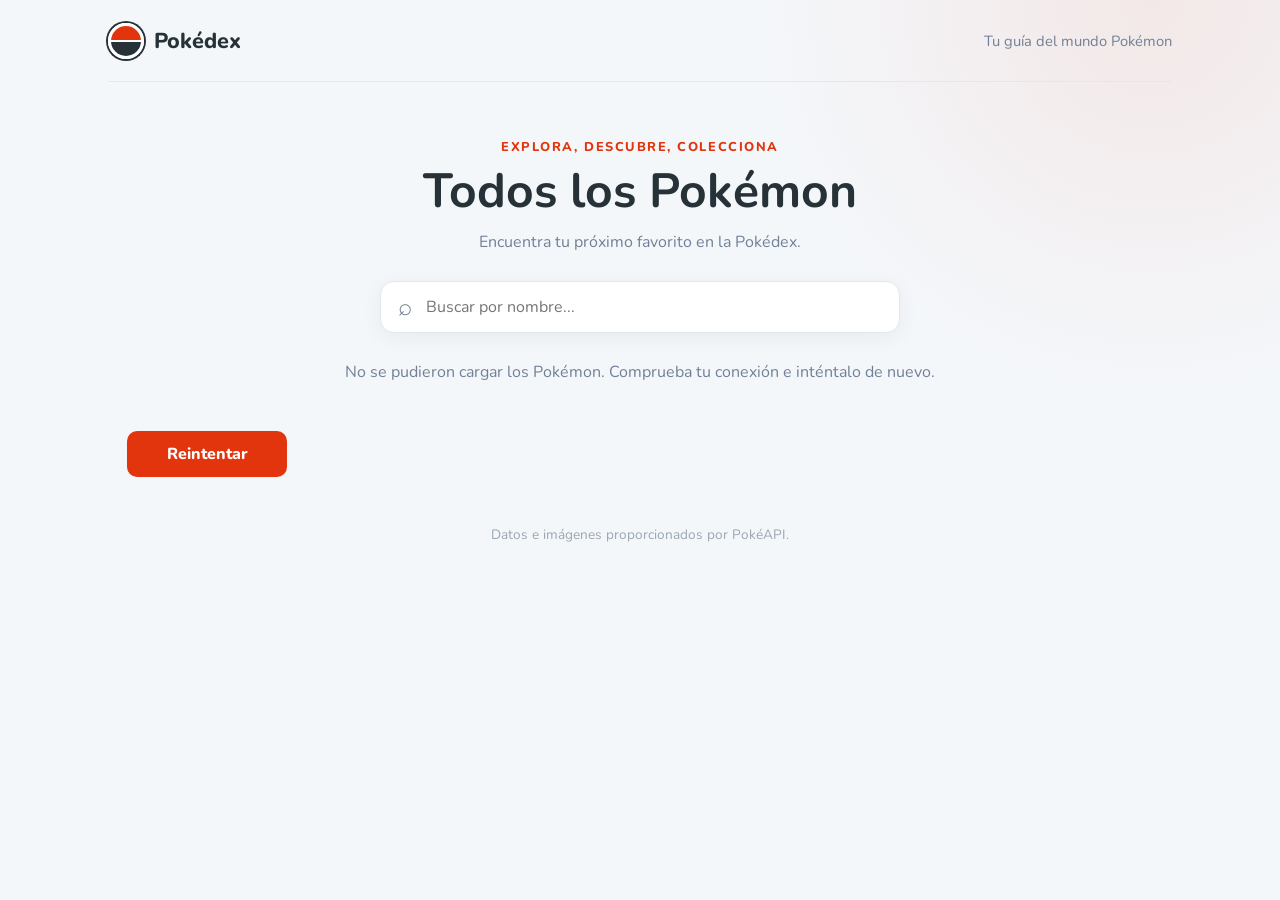
==== index.html @ 0165302f "A" ====
<!DOCTYPE html>
<html lang="es">
<head>
    <meta charset="UTF-8">
    <meta name="viewport" content="width=device-width, initial-scale=1.0">
    <meta name="theme-color" content="#e3350d">
    <meta name="description" content="Explora y descubre Pokémon con Pokédex PWA.">
    <meta name="mobile-web-app-capable" content="yes">
    <meta name="apple-mobile-web-app-capable" content="yes">
    <title>Pokédex | Pokémon PWA</title>
    <link rel="stylesheet" href="css/styles.css">
    <link rel="manifest" href="manifest.json">
    <link rel="apple-touch-icon" href="images/icons/icon-192x192.png">
</head>
<body>
    <main>
        <header class="site-header">
            <a class="brand" href="./index.html" aria-label="Pokédex, inicio">
                <span class="brand-mark" aria-hidden="true">◉</span>
                <span>Pokédex</span>
            </a>
            <p class="header-caption">Tu guía del mundo Pokémon</p>
        </header>

        <section class="catalog" aria-labelledby="catalog-title">
            <div class="intro">
                <p class="eyebrow">Explora, descubre, colecciona</p>
                <h1 id="catalog-title">Todos los Pokémon</h1>
                <p class="intro-copy">Encuentra tu próximo favorito en la Pokédex.</p>
            </div>

            <label class="search-box" for="pokemon-search">
                <span aria-hidden="true">⌕</span>
                <input id="pokemon-search" type="search" placeholder="Buscar por nombre..." autocomplete="off">
            </label>

            <p id="catalog-status" class="catalog-status" role="status" aria-live="polite">Cargando Pokémon...</p>
            <div class="pokemon-grid" id="pokemon-list" aria-label="Pokémon ordenados alfabéticamente"></div>
            <button class="load-more" id="load-more" type="button" hidden>Mostrar más</button>
        </section>

        <footer class="site-footer">Datos e imágenes proporcionados por PokéAPI.</footer>
    </main>
    <script src="js/app.js"></script>
</body>
</html>
---- css/styles.css ----
@import url("https://fonts.googleapis.com/css2?family=Nunito:wght@400;600;700;800&display=swap");

:root {
    color-scheme: light;
    font-family: "Nunito", "Segoe UI", sans-serif;
    color: #263238;
    background: #f4f7fa;
    font-synthesis: none;
    text-rendering: optimizeLegibility;
    --red: #e3350d;
    --dark: #263238;
    --muted: #718096;
}

* {
    box-sizing: border-box;
}

body {
    min-width: 320px;
    min-height: 100vh;
    margin: 0;
    background:
        radial-gradient(circle at 90% 0%, rgba(227, 53, 13, 0.08), transparent 25rem),
        #f4f7fa;
}

main {
    width: min(1120px, 100%);
    margin: 0 auto;
    padding: 0 28px 40px;
}

.site-header {
    min-height: 82px;
    display: flex;
    align-items: center;
    justify-content: space-between;
    border-bottom: 1px solid #e3e8ed;
}

.brand {
    display: inline-flex;
    align-items: center;
    gap: 10px;
    color: var(--dark);
    font-size: 1.35rem;
    font-weight: 800;
    text-decoration: none;
}

.brand-mark {
    display: inline-grid;
    width: 36px;
    height: 36px;
    place-items: center;
    border: 3px solid #fff;
    border-radius: 50%;
    background: linear-gradient(#e3350d 0 46%, #fff 46% 54%, #263238 54%);
    box-shadow: 0 0 0 2px var(--dark);
    color: transparent;
}

.header-caption,
.back-link {
    color: var(--muted);
    font-size: 0.92rem;
    text-decoration: none;
}

.back-link:hover {
    color: var(--red);
}

.catalog {
    padding-top: 56px;
}

.intro {
    text-align: center;
}

.eyebrow {
    margin: 0 0 8px;
    color: var(--red);
    font-size: 0.8rem;
    font-weight: 800;
    letter-spacing: 0.12em;
    text-transform: uppercase;
}

h1 {
    margin: 0;
    color: var(--dark);
    font-size: clamp(2rem, 5vw, 3rem);
    line-height: 1.15;
}

.intro-copy {
    margin: 12px 0 28px;
    color: var(--muted);
}

.search-box {
    display: flex;
    width: min(520px, 100%);
    height: 52px;
    align-items: center;
    gap: 12px;
    margin: 0 auto;
    padding: 0 17px;
    border: 1px solid #e2e8f0;
    border-radius: 14px;
    background: #fff;
    box-shadow: 0 5px 20px rgba(38, 50, 56, 0.06);
    color: var(--muted);
    font-size: 1.5rem;
}

.search-box input {
    width: 100%;
    border: 0;
    outline: 0;
    background: transparent;
    color: var(--dark);
    font: inherit;
    font-size: 1rem;
}

.search-box:focus-within {
    border-color: var(--red);
    box-shadow: 0 0 0 3px rgba(227, 53, 13, 0.12);
}

.catalog-status {
    min-height: 24px;
    margin: 28px 0 18px;
    color: var(--muted);
    text-align: center;
}

.pokemon-grid {
    display: grid;
    grid-template-columns: repeat(auto-fill, minmax(190px, 1fr));
    gap: 18px;
}

.pokemon-card {
    overflow: hidden;
    border: 1px solid #e8edf2;
    border-radius: 18px;
    background: #fff;
    box-shadow: 0 5px 18px rgba(38, 50, 56, 0.055);
    transition: transform 160ms ease, box-shadow 160ms ease;
}

.pokemon-card:hover {
    transform: translateY(-4px);
    box-shadow: 0 12px 26px rgba(38, 50, 56, 0.12);
}

.card-link {
    display: flex;
    min-height: 232px;
    flex-direction: column;
    align-items: center;
    padding: 18px;
    color: inherit;
    text-decoration: none;
}

.card-link:focus-visible,
.load-more:focus-visible,
.back-link:focus-visible,
.brand:focus-visible {
    outline: 3px solid rgba(227, 53, 13, 0.55);
    outline-offset: 3px;
}

.pokemon-image {
    width: min(100%, 150px);
    height: 142px;
    object-fit: contain;
}

.pokemon-image.image-unavailable,
.detail-image.image-unavailable {
    visibility: hidden;
}

.pokemon-number {
    margin-top: 5px;
    color: #9aa6b2;
    font-size: 0.78rem;
    font-weight: 700;
    letter-spacing: 0.04em;
}

.pokemon-name {
    margin: 3px 0 0;
    color: var(--dark);
    font-size: 1.1rem;
    font-weight: 800;
    text-align: center;
}

.load-more {
    display: block;
    min-width: 160px;
    margin: 28px auto 0;
    padding: 12px 22px;
    border: 0;
    border-radius: 10px;
    background: var(--red);
    color: #fff;
    cursor: pointer;
    font: inherit;
    font-weight: 800;
    transition: background 160ms ease, transform 160ms ease;
}

.load-more:hover {
    transform: translateY(-2px);
    background: #c52e0c;
}

.load-more[hidden] {
    display: none;
}

.site-footer {
    margin-top: 48px;
    color: #9aa6b2;
    font-size: 0.85rem;
    text-align: center;
}

.detail-container {
    width: min(900px, 100%);
    margin: 52px auto 0;
}

.pokemon-detail {
    display: grid;
    grid-template-columns: minmax(250px, 0.85fr) minmax(0, 1.15fr);
    overflow: hidden;
    border: 1px solid #e8edf2;
    border-radius: 22px;
    background: #fff;
    box-shadow: 0 12px 36px rgba(38, 50, 56, 0.09);
}

.detail-visual {
    display: flex;
    min-height: 400px;
    flex-direction: column;
    align-items: center;
    justify-content: center;
    padding: 24px;
    background: radial-gradient(circle, #fff 0, #f6d7cd 100%);
}

.detail-image {
    width: min(100%, 310px);
    height: 310px;
    object-fit: contain;
}

.detail-visual .pokemon-number {
    color: #6f777d;
    font-size: 0.9rem;
}

.detail-content {
    align-self: center;
    padding: 36px;
}

.detail-content h1 {
    text-transform: capitalize;
}

.type-list,
.stats-list {
    display: flex;
    margin: 18px 0;
    padding: 0;
    list-style: none;
}

.type-list {
    flex-wrap: wrap;
    gap: 8px;
}

.type-chip {
    padding: 5px 12px;
    border-radius: 20px;
    background: #edf2f7;
    color: #394b59;
    font-size: 0.85rem;
    font-weight: 800;
}

.type-fire { background: #ffe2d5; color: #a83414; }
.type-water { background: #dceeff; color: #175b9d; }
.type-grass { background: #e1f4df; color: #347339; }
.type-electric { background: #fff2c2; color: #846400; }
.type-psychic { background: #ffe0ed; color: #a33263; }
.type-ice { background: #dcf7f5; color: #287b79; }
.type-dragon { background: #e7e2ff; color: #5740a0; }
.type-dark { background: #e4e0e0; color: #443b3b; }
.type-fairy { background: #ffe5f2; color: #a84877; }
.type-fighting { background: #f9ded9; color: #a23424; }
.type-flying { background: #e4e6ff; color: #4d5599; }
.type-poison { background: #f0e0f7; color: #704084; }
.type-ground { background: #f4e8d1; color: #80612f; }
.type-rock { background: #ece7d2; color: #70643a; }
.type-bug { background: #edf3ce; color: #647225; }
.type-ghost { background: #e5e1f4; color: #574b7f; }
.type-steel { background: #e2e9ed; color: #53636d; }

.measurements {
    margin: 0;
    color: var(--muted);
}

.stats-heading {
    margin: 26px 0 0;
    font-size: 1.1rem;
}

.stats-list {
    display: grid;
    gap: 12px;
}

.stat-item {
    display: grid;
    grid-template-columns: minmax(100px, 1fr) 30px 1.1fr;
    align-items: center;
    gap: 10px;
    font-size: 0.85rem;
}

.stat-item strong {
    text-align: right;
}

.stat-meter {
    height: 7px;
    overflow: hidden;
    border-radius: 5px;
    background: #edf1f4;
}

.stat-meter span {
    display: block;
    height: 100%;
    border-radius: inherit;
    background: var(--red);
}

.error-message {
    padding: 24px;
    border-radius: 12px;
    background: #fff;
}

@media (max-width: 650px) {
    main {
        padding: 0 16px 32px;
    }

    .site-header {
        min-height: 68px;
    }

    .header-caption {
        display: none;
    }

    .catalog {
        padding-top: 38px;
    }

    .pokemon-grid {
        grid-template-columns: repeat(auto-fill, minmax(145px, 1fr));
        gap: 12px;
    }

    .card-link {
        min-height: 202px;
        padding: 12px;
    }

    .pokemon-image {
        height: 122px;
    }

    .detail-container {
        margin-top: 28px;
    }

    .pokemon-detail {
        grid-template-columns: 1fr;
    }

    .detail-visual {
        min-height: 280px;
    }

    .detail-image {
        height: 230px;
    }

    .detail-content {
        padding: 24px;
    }
}

@media (prefers-reduced-motion: reduce) {
    *,
    *::before,
    *::after {
        scroll-behavior: auto !important;
        transition-duration: 0.01ms !important;
    }
}
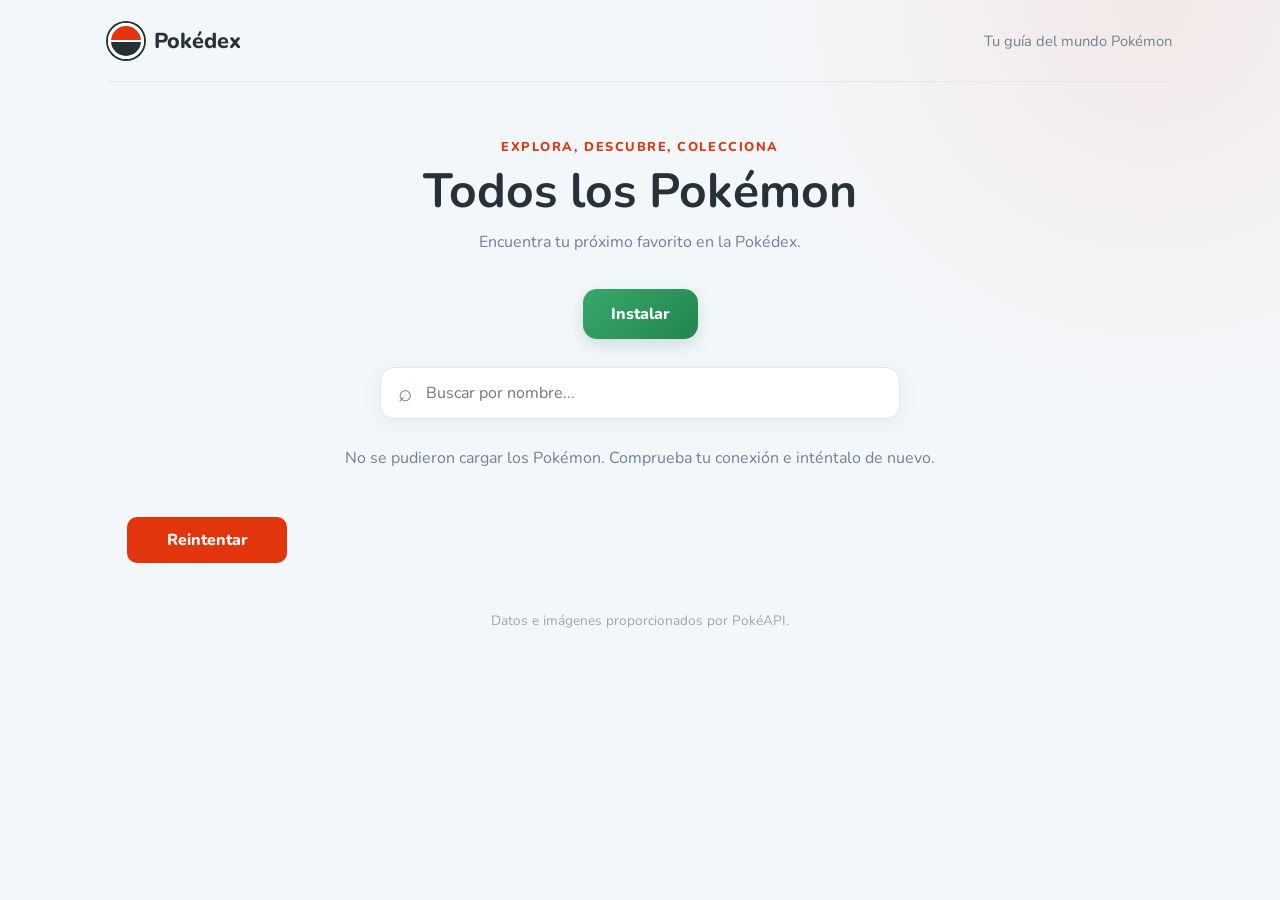
==== commit d2dcfb57: "install button" ====
--- a/index.html
+++ b/index.html
@@ -8,9 +8,9 @@
     <meta name="mobile-web-app-capable" content="yes">
     <meta name="apple-mobile-web-app-capable" content="yes">
     <title>Pokédex | Pokémon PWA</title>
-    <link rel="stylesheet" href="css/styles.css">
-    <link rel="manifest" href="manifest.json">
-    <link rel="apple-touch-icon" href="images/icons/icon-192x192.png">
+    <link rel="stylesheet" href="./css/styles.css">
+    <link rel="manifest" href="./manifest.json">
+    <link rel="apple-touch-icon" href="./images/icons/icon-192x192.png">
 </head>
 <body>
     <main>
@@ -27,6 +27,10 @@
                 <p class="eyebrow">Explora, descubre, colecciona</p>
                 <h1 id="catalog-title">Todos los Pokémon</h1>
                 <p class="intro-copy">Encuentra tu próximo favorito en la Pokédex.</p>
+                <button class="install-app" id="install-app" type="button" aria-describedby="install-status">
+                    Instalar
+                </button>
+                <p class="install-status" id="install-status" role="status" aria-live="polite"></p>
             </div>
 
             <label class="search-box" for="pokemon-search">
@@ -41,6 +45,6 @@
 
         <footer class="site-footer">Datos e imágenes proporcionados por PokéAPI.</footer>
     </main>
-    <script src="js/app.js"></script>
+    <script src="./js/app.js"></script>
 </body>
 </html>
--- a/css/styles.css
+++ b/css/styles.css
@@ -130,6 +130,50 @@
 .search-box:focus-within {
     border-color: var(--red);
     box-shadow: 0 0 0 3px rgba(227, 53, 13, 0.12);
+}
+
+.install-app {
+    display: inline-flex;
+    min-height: 50px;
+    align-items: center;
+    justify-content: center;
+    margin-top: 8px;
+    padding: 0 28px;
+    border: 0;
+    border-radius: 14px;
+    background: linear-gradient(135deg, #39a86c, #21854f);
+    box-shadow: 0 6px 16px rgba(33, 133, 79, 0.2);
+    color: #fff;
+    cursor: pointer;
+    font: inherit;
+    font-weight: 800;
+    transition: background 160ms ease, box-shadow 160ms ease, transform 160ms ease;
+}
+
+.install-app:hover {
+    transform: translateY(-2px);
+    box-shadow: 0 9px 20px rgba(33, 133, 79, 0.26);
+}
+
+.install-app.is-installed {
+    background: linear-gradient(135deg, #bd7777, #a95f5f);
+    box-shadow: 0 4px 12px rgba(120, 69, 69, 0.16);
+}
+
+.install-app.is-installed:hover {
+    box-shadow: 0 6px 15px rgba(120, 69, 69, 0.22);
+}
+
+.install-app:focus-visible {
+    outline: 3px solid rgba(227, 53, 13, 0.55);
+    outline-offset: 3px;
+}
+
+.install-status {
+    min-height: 1.25em;
+    margin: 10px 0 0;
+    color: var(--muted);
+    font-size: 0.9rem;
 }
 
 .catalog-status {
